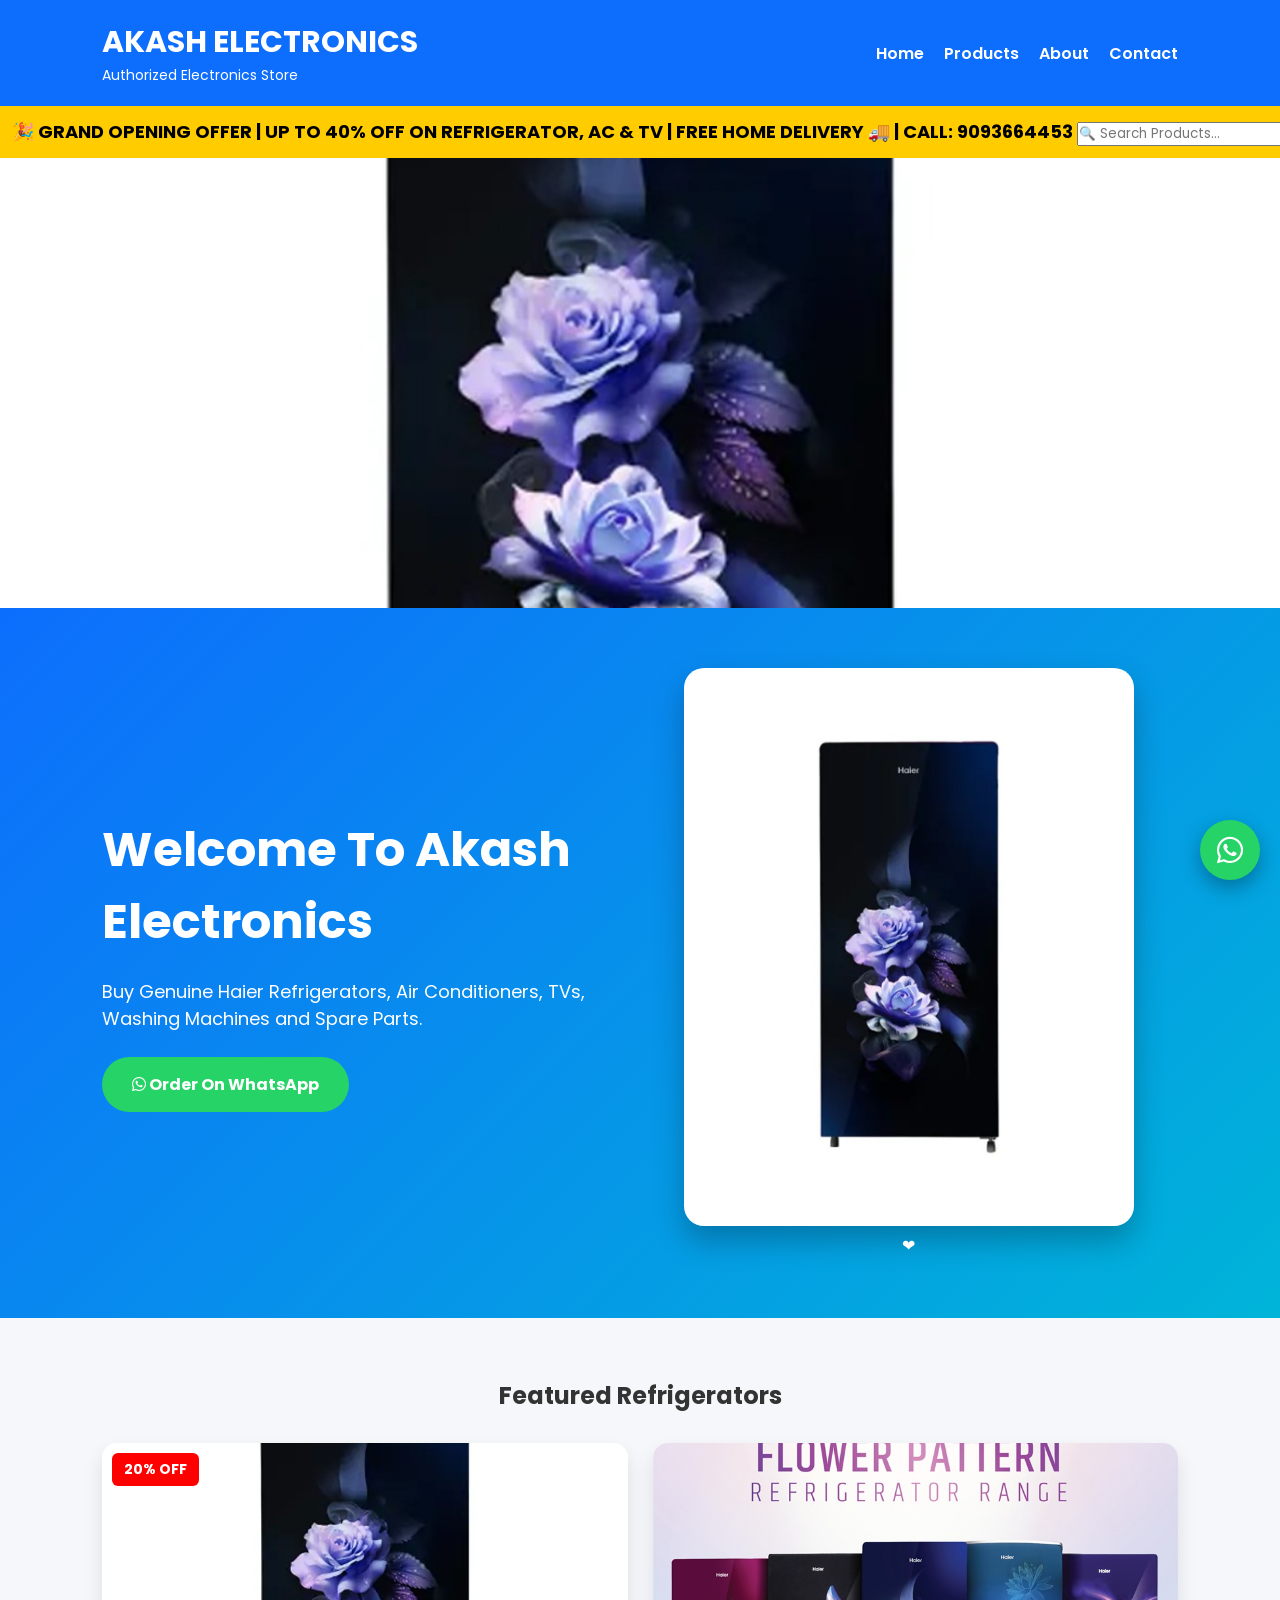
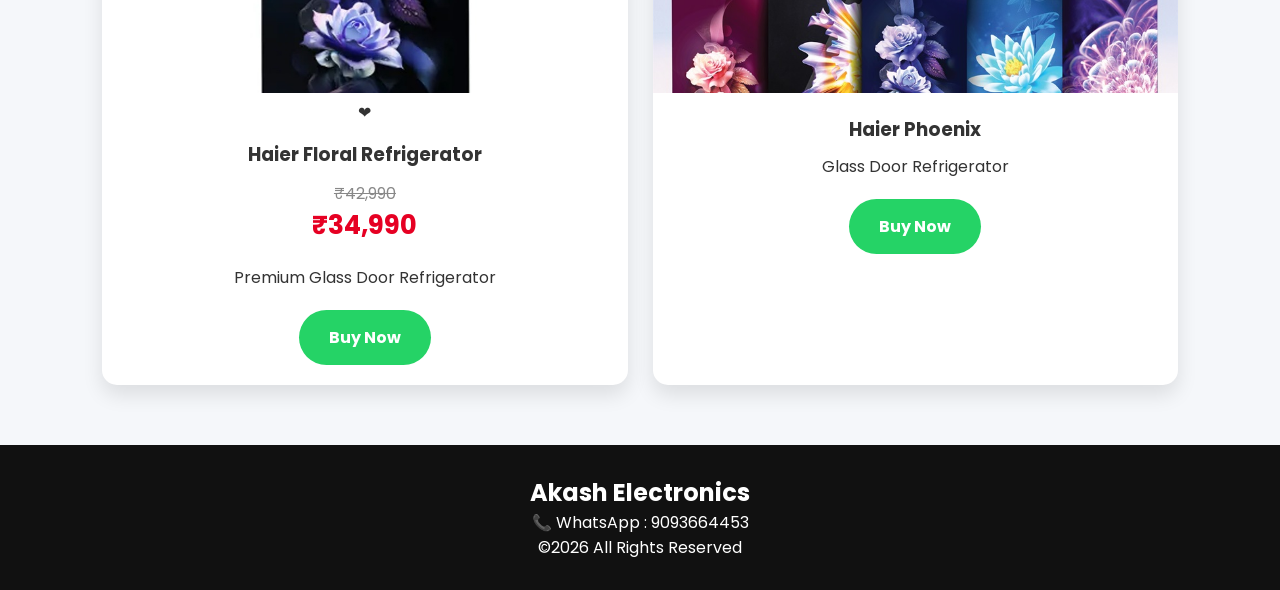
==== index.html @ 22ad62b4 "Update index.html" ====
<!DOCTYPE html>
<html lang="en">
<head>
<meta charset="UTF-8">
<meta name="viewport" content="width=device-width, initial-scale=1.0">
<title>Akash Electronics</title>

<link rel="stylesheet" href="style.css">
<link rel="preconnect" href="https://fonts.googleapis.com">
<link href="https://fonts.googleapis.com/css2?family=Poppins:wght@300;400;600;700&display=swap" rel="stylesheet">
<link rel="stylesheet" href="https://cdnjs.cloudflare.com/ajax/libs/font-awesome/6.7.1/css/all.min.css">
</head>

<body>

<header class="header">

<div class="logo">
<h1>AKASH ELECTRONICS</h1>
<p>Authorized Electronics Store</p>
</div>

<nav class="menu">
<a href="index.html">Home</a>
<a href="products.html">Products</a>
<a href="about.html">About</a>
<a href="contact.html">Contact</a>
</nav>

</header>
<section class="offer-banner">
    <div class="offer-text">
        🎉 GRAND OPENING OFFER | UP TO 40% OFF ON REFRIGERATOR, AC & TV | FREE HOME DELIVERY 🚚 | CALL: 9093664453
    </
<section class="search-box">
<input type="text" id="searchInput" placeholder="🔍 Search Products...">
</section>
<section class="slider">

<img class="slide active" src="60_3_35.jpg">

<img class="slide" src="FI3555_Ref_20_20New_20Lumiere_20HRB700KGU1_1.webp">

<img class="slide" src="Haier-Phoenix-Direct-Cool-Glass-Door-refrigerators.jpg">

<img class="slide" src="Haier-Range-of-Refrigerators-5-Star-DC.jpg">

</section>
<section class="hero">

<div class="hero-left">

<h1>Welcome To Akash Electronics</h1>

<p>
Buy Genuine Haier Refrigerators, Air Conditioners,
TVs, Washing Machines and Spare Parts.
</p>

<a href="https://wa.me/919093664453" class="btn">
<i class="fa-brands fa-whatsapp"></i>
Order On WhatsApp
</a>

</div>

<div class="hero-right">

<img src="60_3_35.jpg" alt="Haier Refrigerator">
<div class="wishlist">❤</div>
</div>

</section>

<section class="products">

<h2>Featured Refrigerators</h2>

<div class="grid">

<div class="product">

<span class="discount">20% OFF</span>

<img src="60_3_35.jpg" alt="Haier Refrigerator">

<div class="wishlist">❤</div>

<h3>Haier Floral Refrigerator</h3>

<p class="price">
<del>₹42,990</del><br>
<span>₹34,990</span>
</p>

<p>Premium Glass Door Refrigerator</p>

<a class="btn" href="https://wa.me/919093664453">
Buy Now
</a>

</div>

<div class="product">
<img src="Haier-Phoenix-Direct-Cool-Glass-Door-refrigerators.jpg">
<h3>Haier Phoenix</h3>
<p>Glass Door Refrigerator</p>
<a class="btn" href="https://wa.me/919093664453">
Buy Now
</a>
</div>

</div>

</section>

<footer>

<h2>Akash Electronics</h2>

<p>📞 WhatsApp : 9093664453</p>

<p>©2026 All Rights Reserved</p>

</footer>

<a href="https://wa.me/919093664453"
class="whatsapp-float"
target="_blank">

<i class="fa-brands fa-whatsapp"></i>

</a>

<script src="script.js"></script>

</body>
</html>
---- style.css ----
*{
    margin:0;
    padding:0;
    box-sizing:border-box;
    font-family:'Poppins',sans-serif;
}

body{
    background:#f5f7fa;
    color:#333;
}

.header{
    background:#0d6efd;
    color:#fff;
    display:flex;
    justify-content:space-between;
    align-items:center;
    padding:20px 8%;
    flex-wrap:wrap;
}

.logo h1{
    font-size:30px;
}

.logo p{
    font-size:14px;
}

.menu{
    display:flex;
    gap:20px;
}

.menu a{
    color:#fff;
    text-decoration:none;
    font-weight:600;
    transition:.3s;
}

.menu a:hover{
    color:#ffd43b;
}

.search-box{
    padding:20px;
    text-align:center;
    background:#fff;
}

.search-box input{
    width:90%;
    max-width:600px;
    padding:15px;
    border:2px solid #0d6efd;
    border-radius:50px;
    font-size:18px;
}

.hero{
    display:flex;
    justify-content:space-between;
    align-items:center;
    padding:60px 8%;
    background:linear-gradient(135deg,#0d6efd,#00b4d8);
    color:#fff;
    flex-wrap:wrap;
}

.hero-left{
    flex:1;
    min-width:300px;
}

.hero-left h1{
    font-size:48px;
    margin-bottom:20px;
}

.hero-left p{
    font-size:18px;
    margin-bottom:25px;
}

.hero-right{
    flex:1;
    text-align:center;
}

.hero-right img{
    width:100%;
    max-width:450px;
    border-radius:20px;
    box-shadow:0 15px 30px rgba(0,0,0,.25);
}

.btn{
    display:inline-block;
    background:#25D366;
    color:white;
    padding:15px 30px;
    border-radius:40px;
    text-decoration:none;
    font-weight:bold;
}

.products{
    padding:60px 8%;
}

.products h2{
    text-align:center;
    margin-bottom:30px;
}

.grid{
    display:grid;
    grid-template-columns:repeat(auto-fit,minmax(260px,1fr));
    gap:25px;
}

.product{
    background:white;
    border-radius:15px;
    overflow:hidden;
    box-shadow:0 10px 20px rgba(0,0,0,.1);
    transition:.3s;
    text-align:center;
}

.product:hover{
    transform:translateY(-8px);
}

.product img{
    width:100%;
    height:250px;
    object-fit:cover;
}

.product h3{
    margin:15px 0 10px;
}

.product p{
    margin-bottom:20px;
}

.product .btn{
    margin-bottom:20px;
}

footer{
    background:#111;
    color:white;
    text-align:center;
    padding:30px;
}

.whatsapp-float{
    position:fixed;
    right:20px;
    bottom:20px;
    width:60px;
    height:60px;
    background:#25D366;
    color:white;
    border-radius:50%;
    display:flex;
    align-items:center;
    justify-content:center;
    font-size:30px;
    text-decoration:none;
    box-shadow:0 8px 20px rgba(0,0,0,.3);
}

.whatsapp-float:hover{
    transform:scale(1.1);
}

@media(max-width:768px){

.header{
    flex-direction:column;
    text-align:center;
}

.menu{
    margin-top:15px;
    flex-wrap:wrap;
    justify-content:center;
}

.hero{
    flex-direction:column;
    text-align:center;
}

.hero-left h1{
    font-size:36px;
}

.hero-right{
    margin-top:30px;
}

}
.slider{
    width:100%;
    height:450px;
    position:relative;
    overflow:hidden;
    background:#eee;
}

.slide{
    position:absolute;
    top:0;
    left:0;
    width:100%;
    height:100%;
    object-fit:cover;
    opacity:0;
    transition:opacity 1s ease-in-out;
}

.slide.active{
    opacity:1;
}
.price{
    font-size:18px;
    margin:10px 0;
}

.price del{
    color:#888;
    font-size:16px;
}

.price span{
    color:#e60023;
    font-size:26px;
    font-weight:bold;
}

.discount{
    position:absolute;
    top:10px;
    left:10px;
    background:red;
    color:white;
    padding:6px 12px;
    border-radius:6px;
    font-size:14px;
    font-weight:bold;
}

.product{
    position:relative;
}
.offer-banner{
    background:#ffcc00;
    color:#000;
    font-weight:bold;
    text-align:center;
    padding:12px;
    font-size:18px;
    white-space:nowrap;
    overflow:hidden;
}

.offer-banner{
    animation:bannerMove 12s linear infinite;
}

@keyframes bannerMove{
    0%{
        transform:translateX(100%);
    }
    100%{
        transform:translateX(-100%);
    }
}
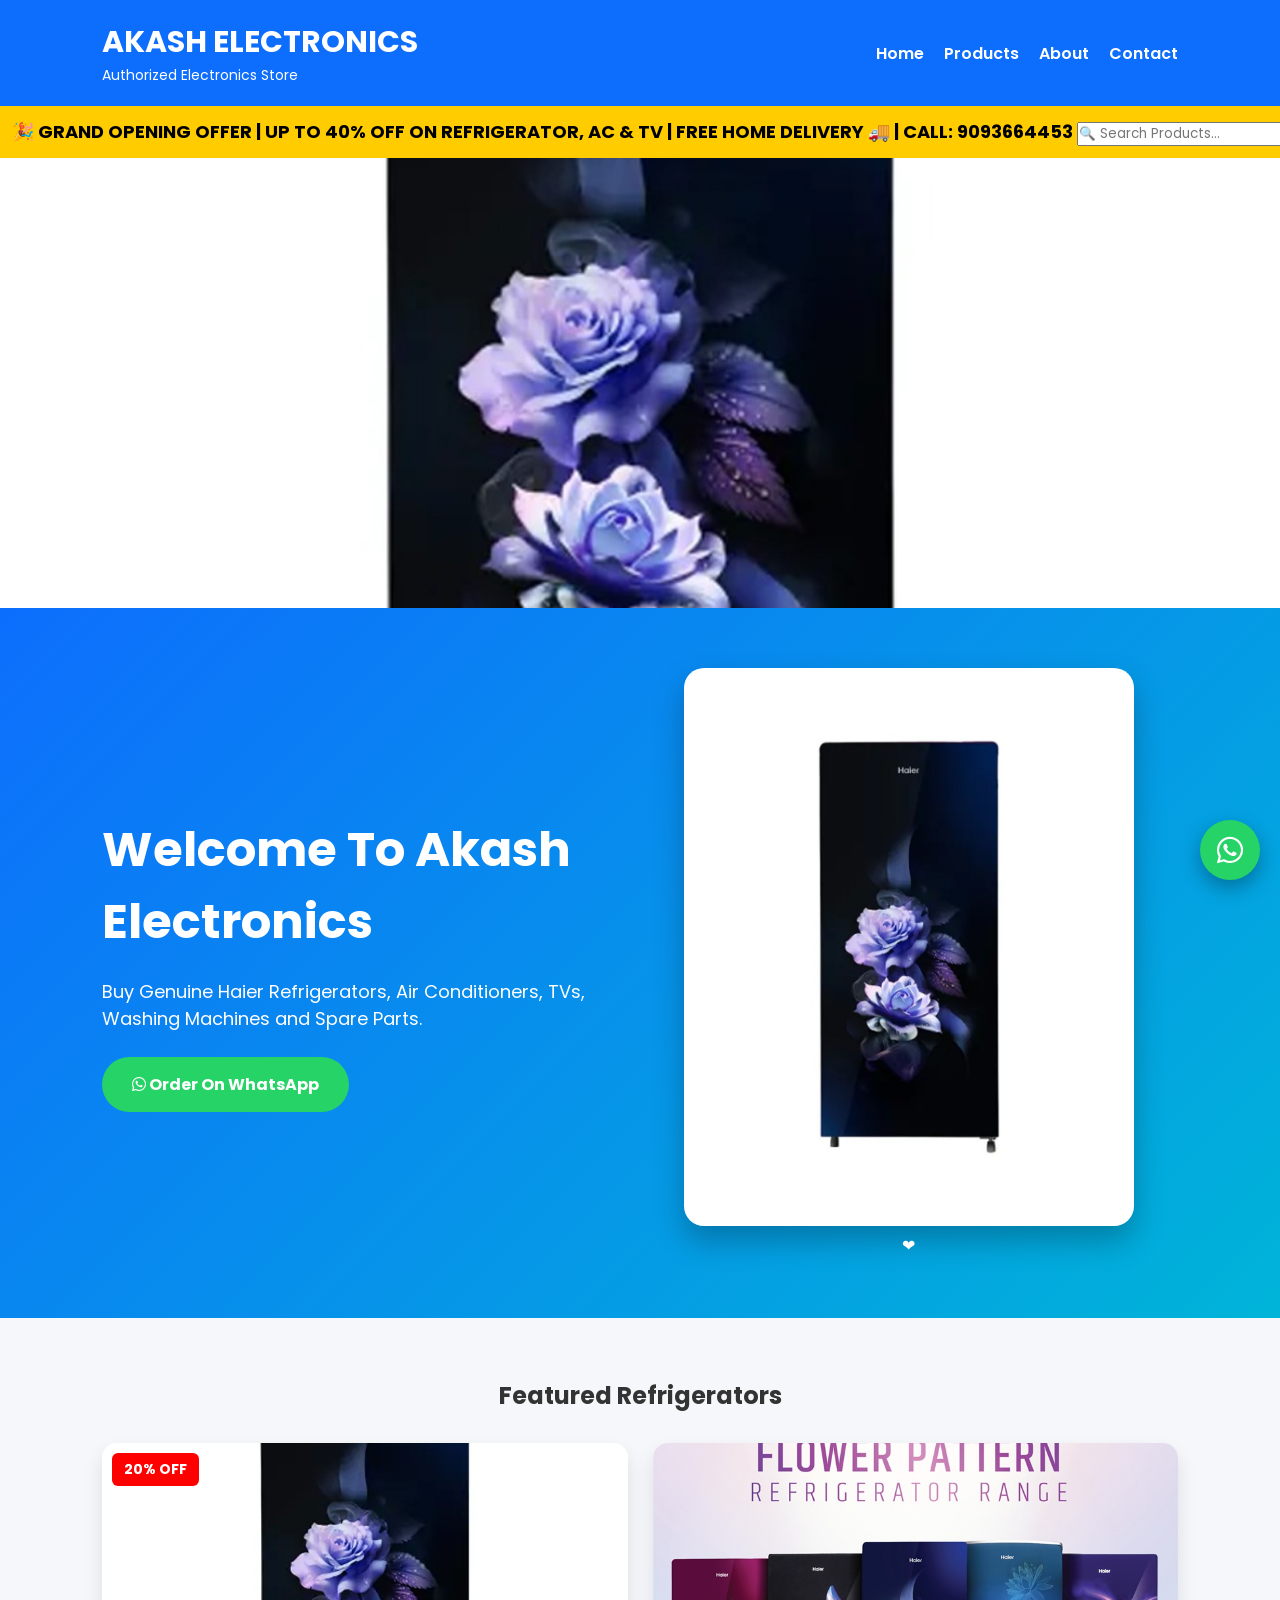
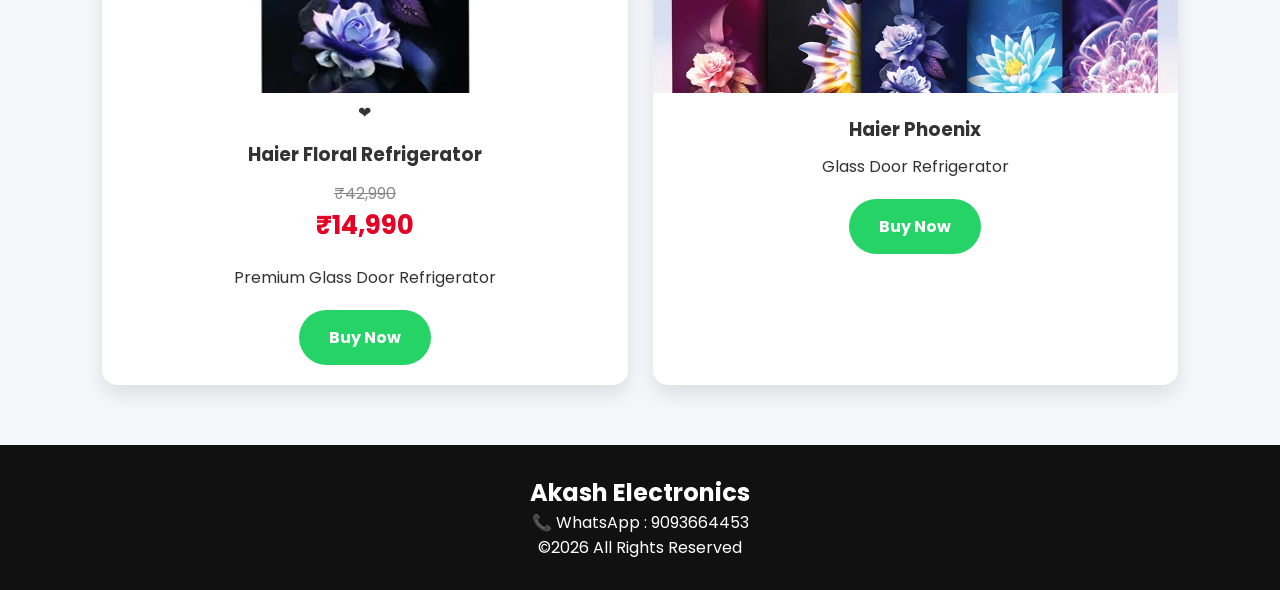
==== commit 0d1afaed: "Update index.html" ====
--- a/index.html
+++ b/index.html
@@ -90,7 +90,7 @@
 
 <p class="price">
 <del>₹42,990</del><br>
-<span>₹34,990</span>
+<span>₹14,990</span>
 </p>
 
 <p>Premium Glass Door Refrigerator</p>
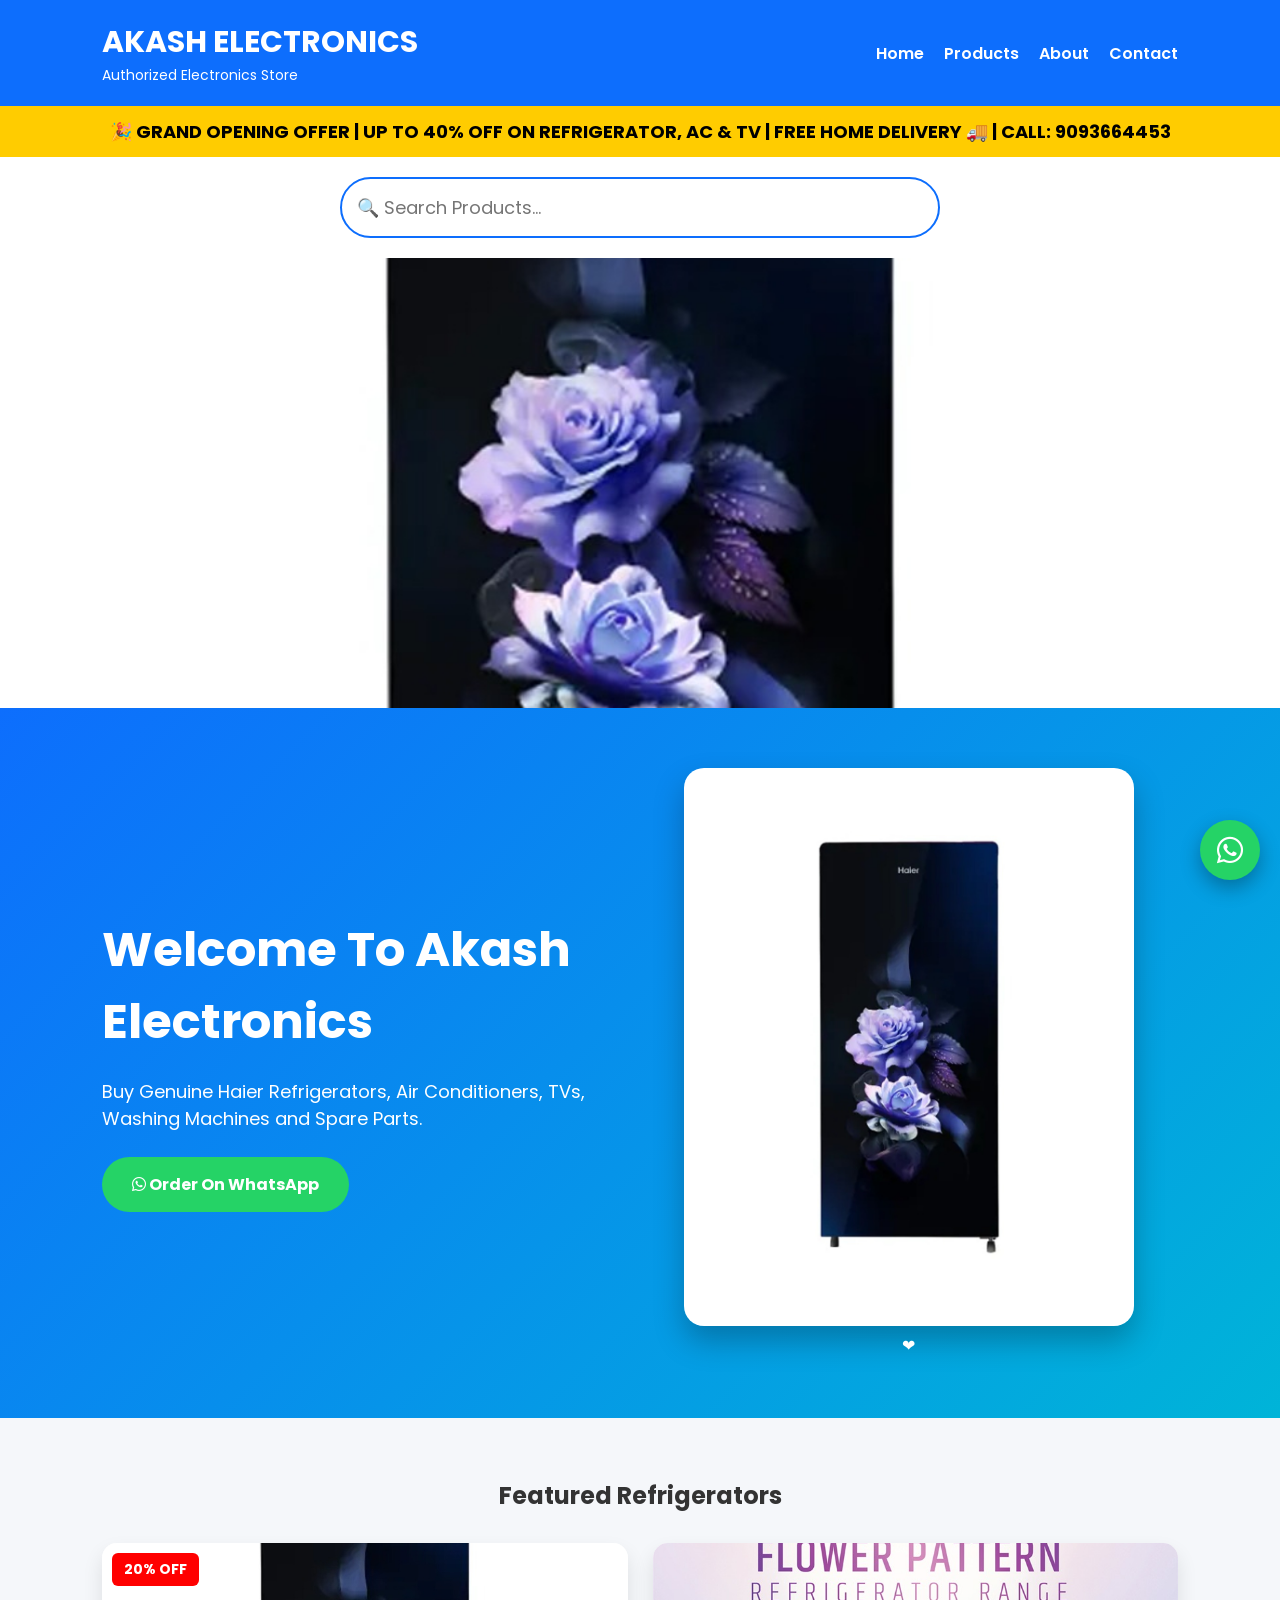
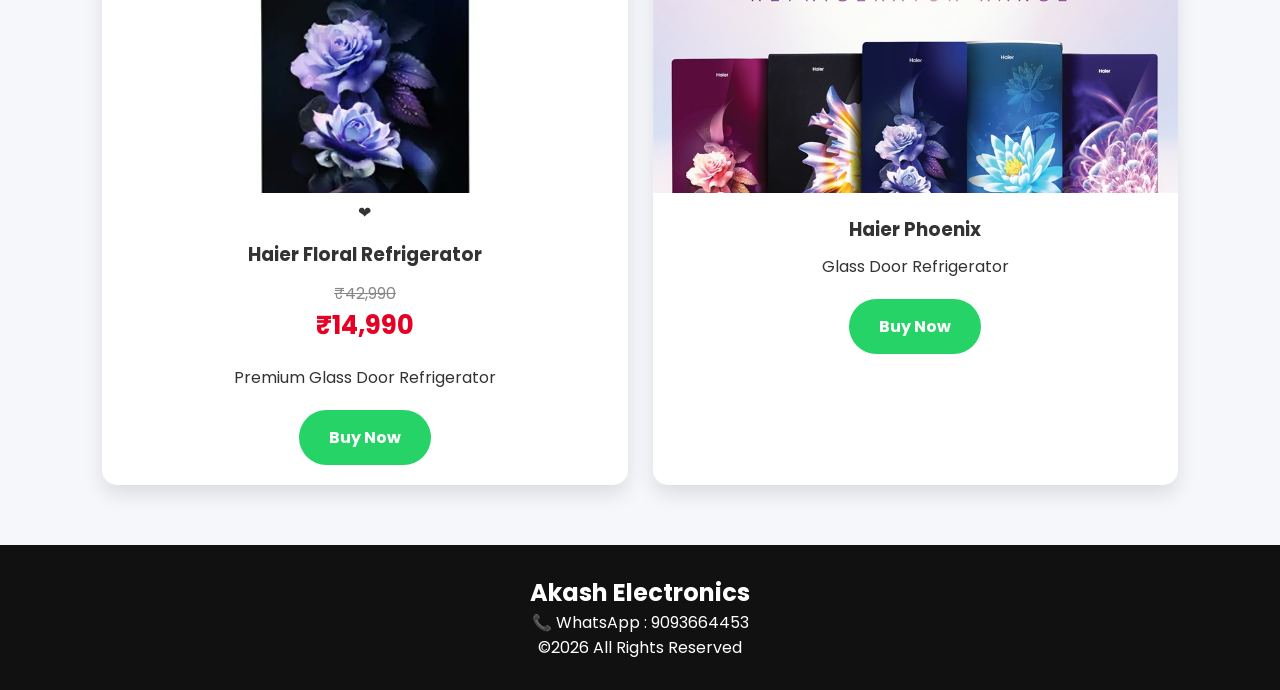
==== commit 6eefbc9a: "Update index.html" ====
--- a/index.html
+++ b/index.html
@@ -28,15 +28,18 @@
 </nav>
 
 </header>
+
 <section class="offer-banner">
     <div class="offer-text">
         🎉 GRAND OPENING OFFER | UP TO 40% OFF ON REFRIGERATOR, AC & TV | FREE HOME DELIVERY 🚚 | CALL: 9093664453
-    </
+    </div>
+</section>
+
 <section class="search-box">
-<input type="text" id="searchInput" placeholder="🔍 Search Products...">
+    <input type="text" id="searchInput" placeholder="🔍 Search Products...">
 </section>
+
 <section class="slider">
-
 <img class="slide active" src="60_3_35.jpg">
 
 <img class="slide" src="FI3555_Ref_20_20New_20Lumiere_20HRB700KGU1_1.webp">
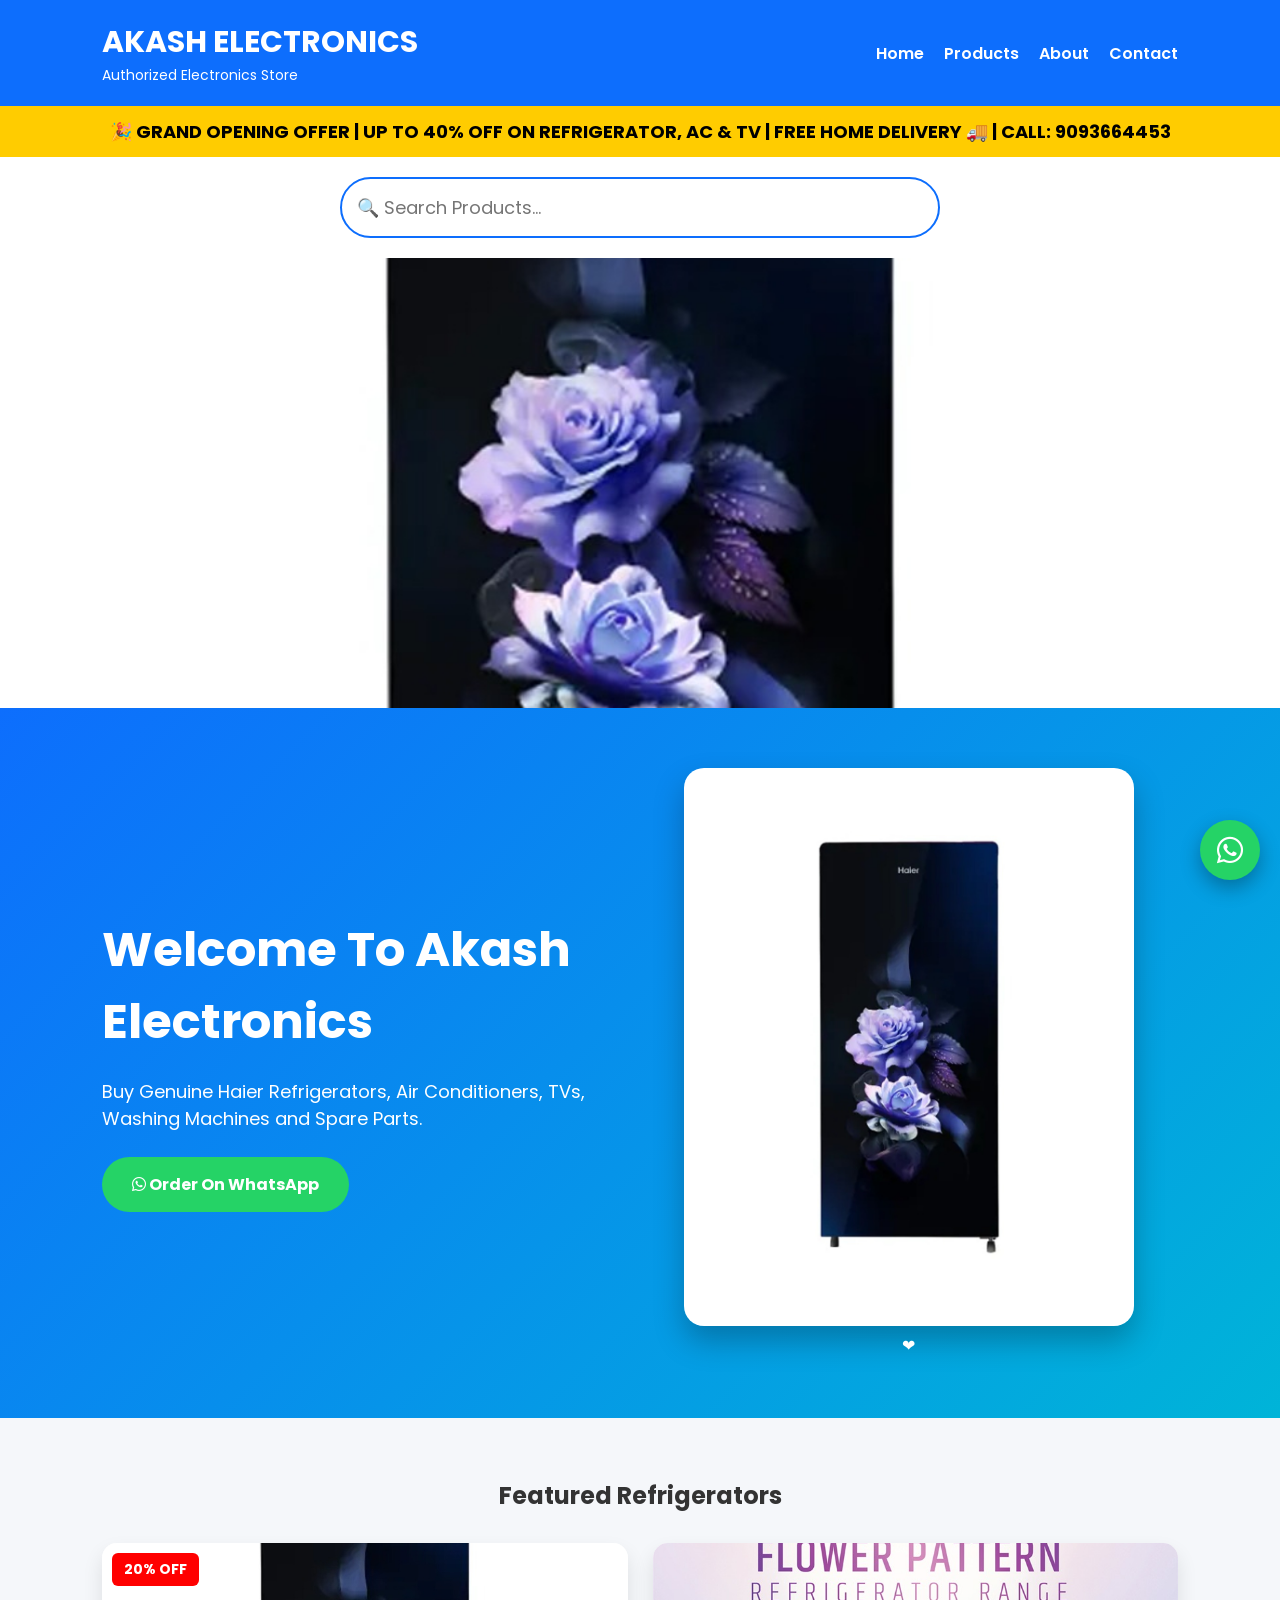
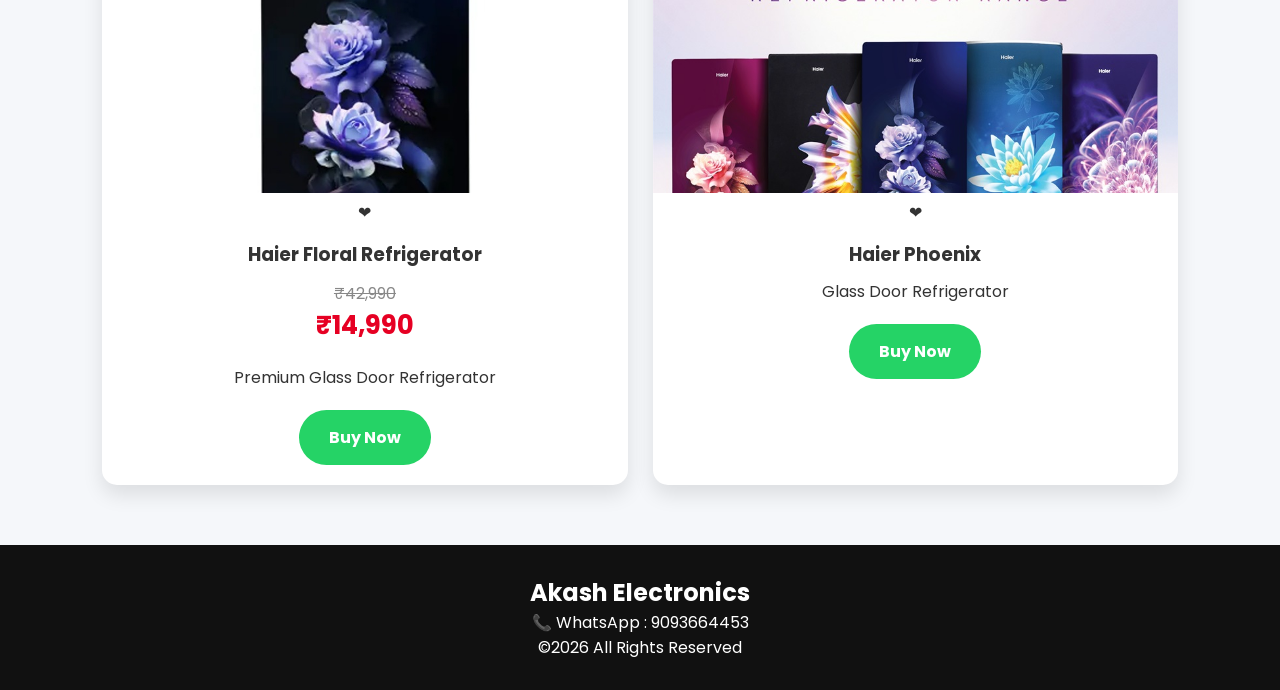
==== commit 387882ac: "Update index.html" ====
--- a/index.html
+++ b/index.html
@@ -106,6 +106,7 @@
 
 <div class="product">
 <img src="Haier-Phoenix-Direct-Cool-Glass-Door-refrigerators.jpg">
+<div class="wishlist">❤</div>
 <h3>Haier Phoenix</h3>
 <p>Glass Door Refrigerator</p>
 <a class="btn" href="https://wa.me/919093664453">
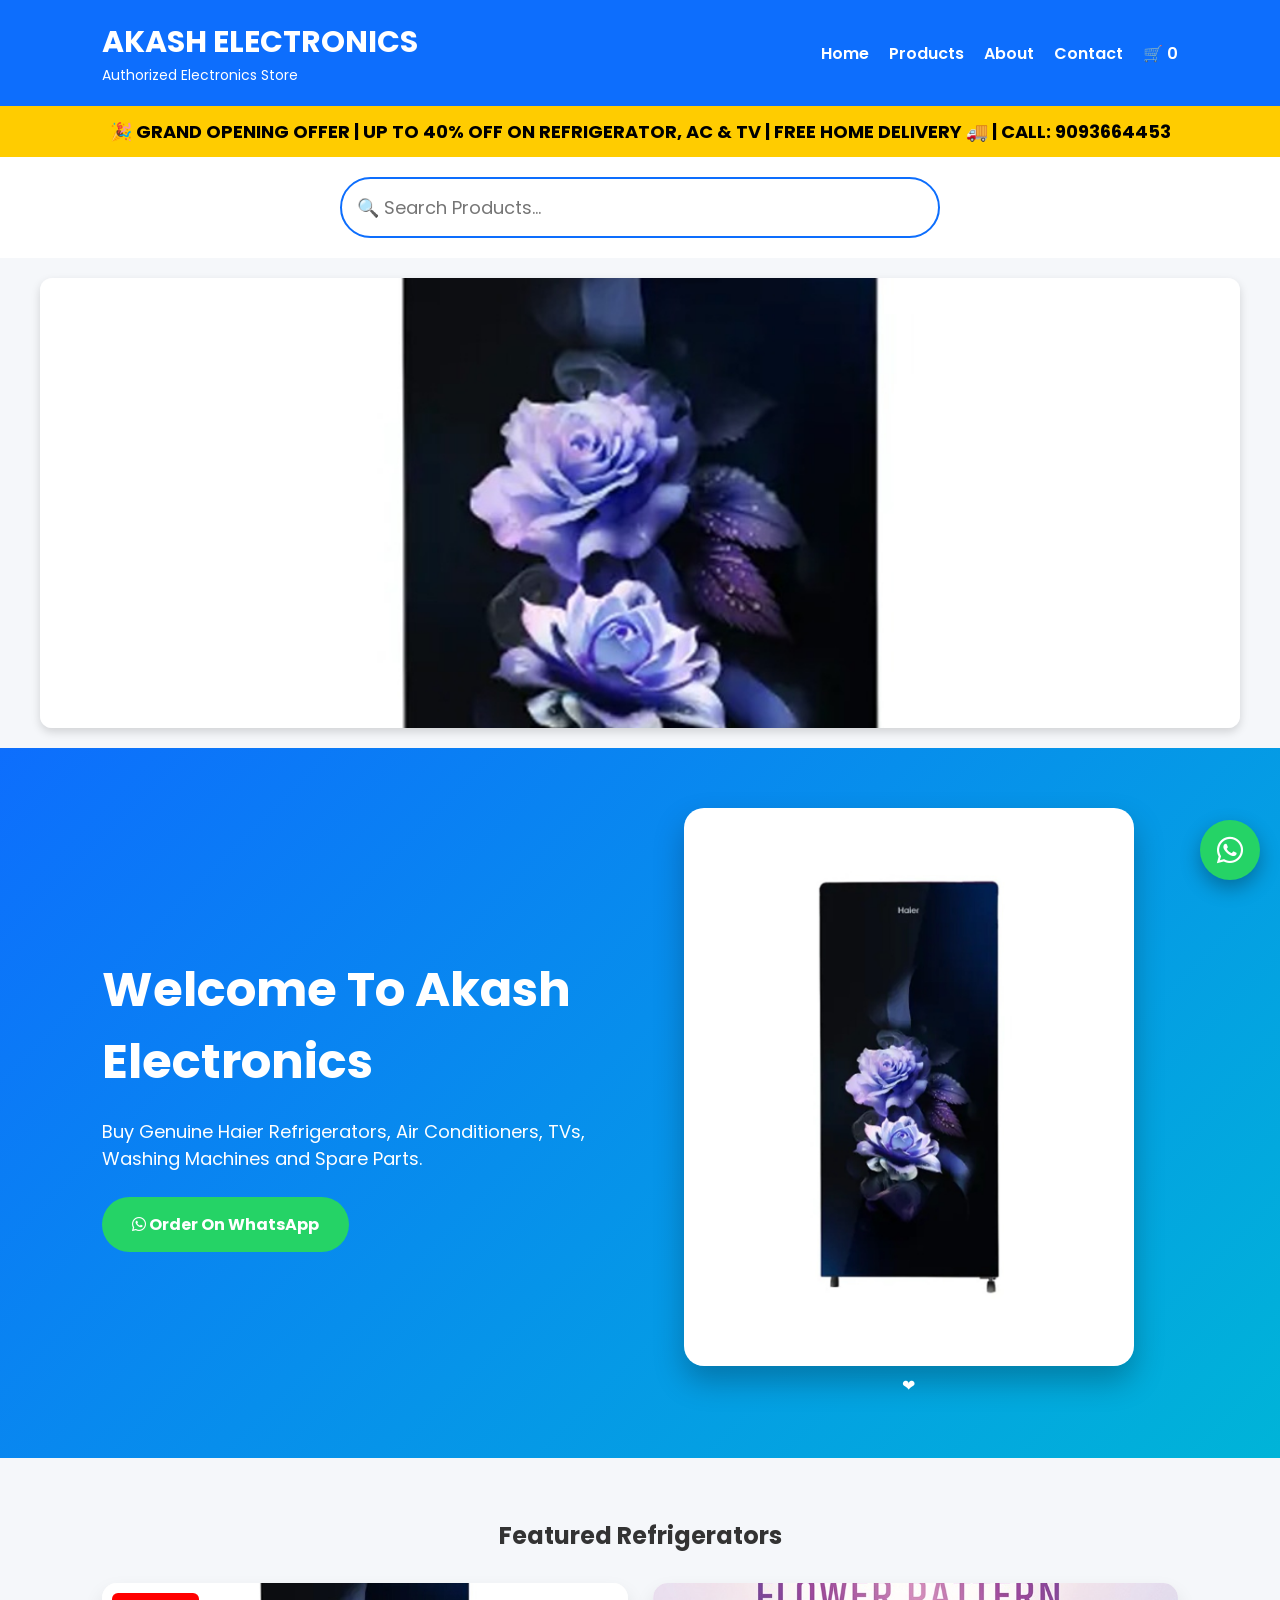
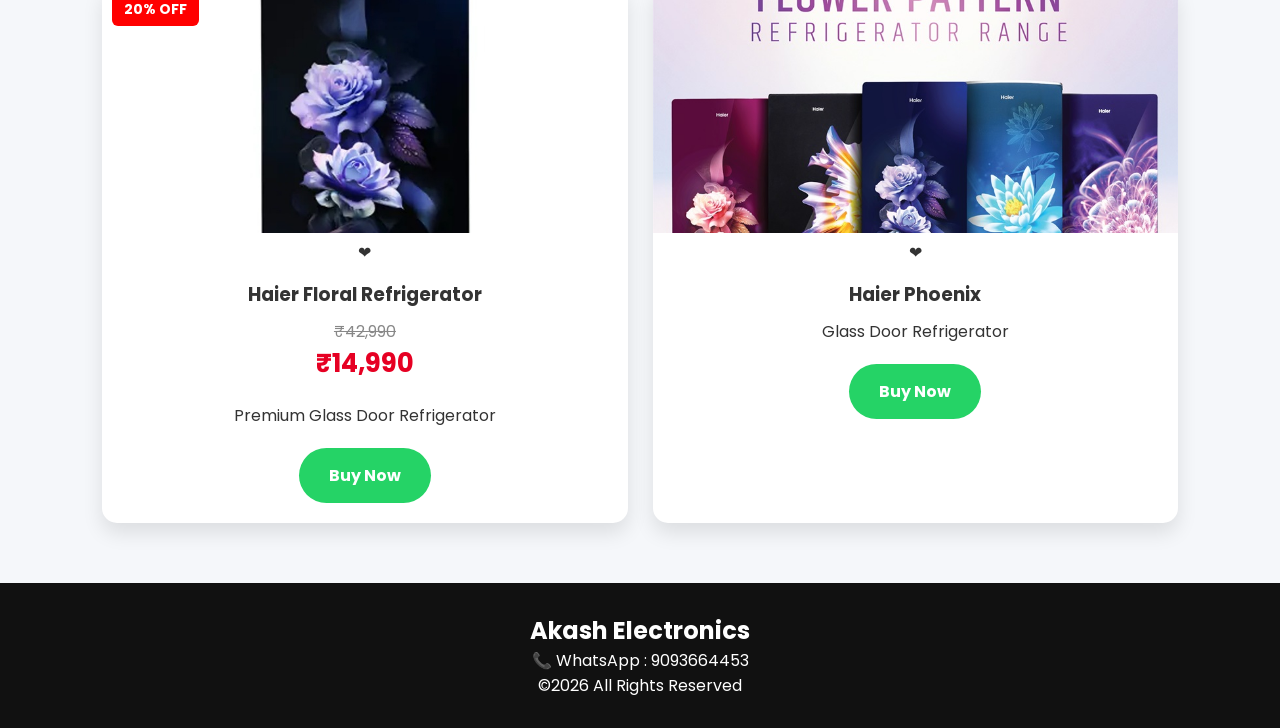
==== commit b3494748: "Update index.html" ====
--- a/index.html
+++ b/index.html
@@ -25,8 +25,12 @@
 <a href="products.html">Products</a>
 <a href="about.html">About</a>
 <a href="contact.html">Contact</a>
+
+<a href="#" class="cart-icon">
+🛒 <span id="cart-count">0</span>
+</a>
+
 </nav>
-
 </header>
 
 <section class="offer-banner">
--- a/style.css
+++ b/style.css
@@ -207,12 +207,16 @@
 }
 
 }
+/* Slider */
 .slider{
-    width:100%;
+    position:relative;
+    width:100%;
+    max-width:1200px;
     height:450px;
-    position:relative;
+    margin:20px auto;
     overflow:hidden;
-    background:#eee;
+    border-radius:12px;
+    box-shadow:0 4px 10px rgba(0,0,0,.15);
 }
 
 .slide{
@@ -230,8 +234,8 @@
     opacity:1;
 }
 .price{
-    font-size:18px;
-    margin:10px 0;
+    font-size:12px;
+    margin:8px 0;
 }
 
 .price del{
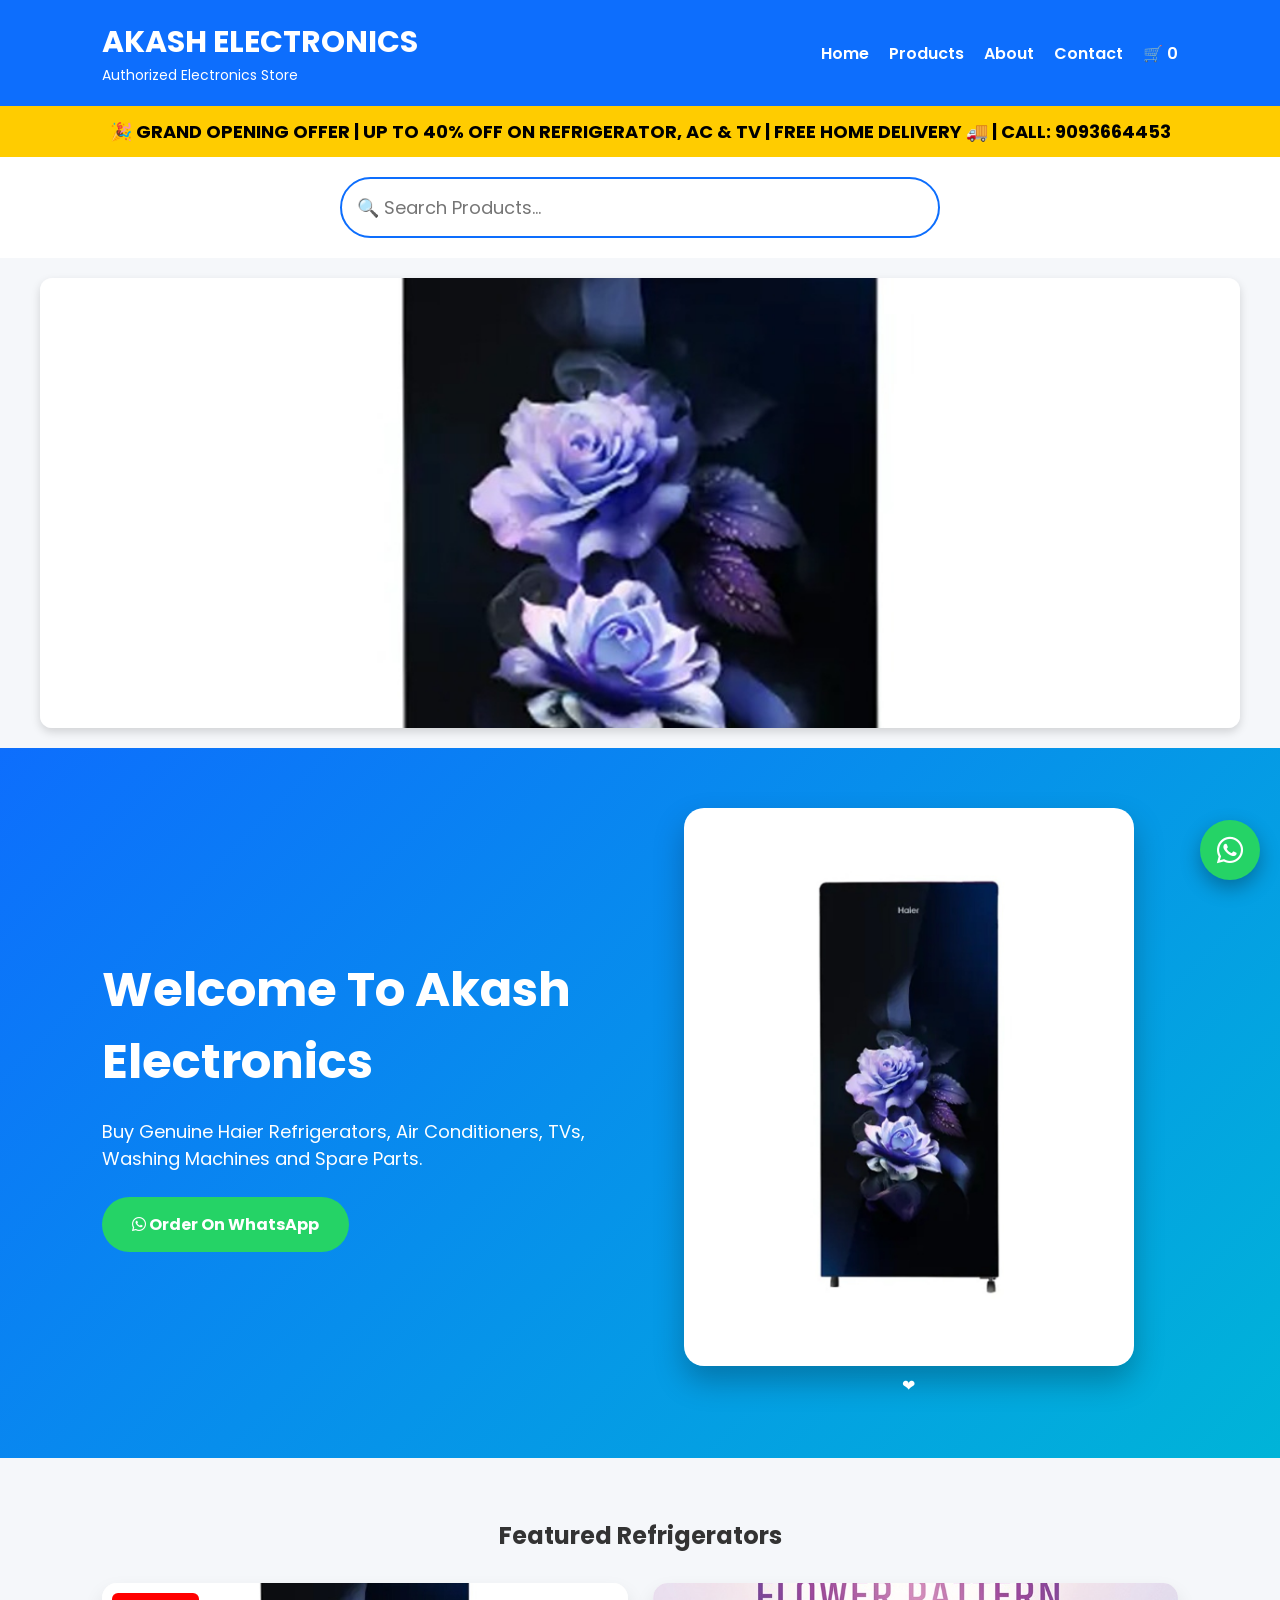
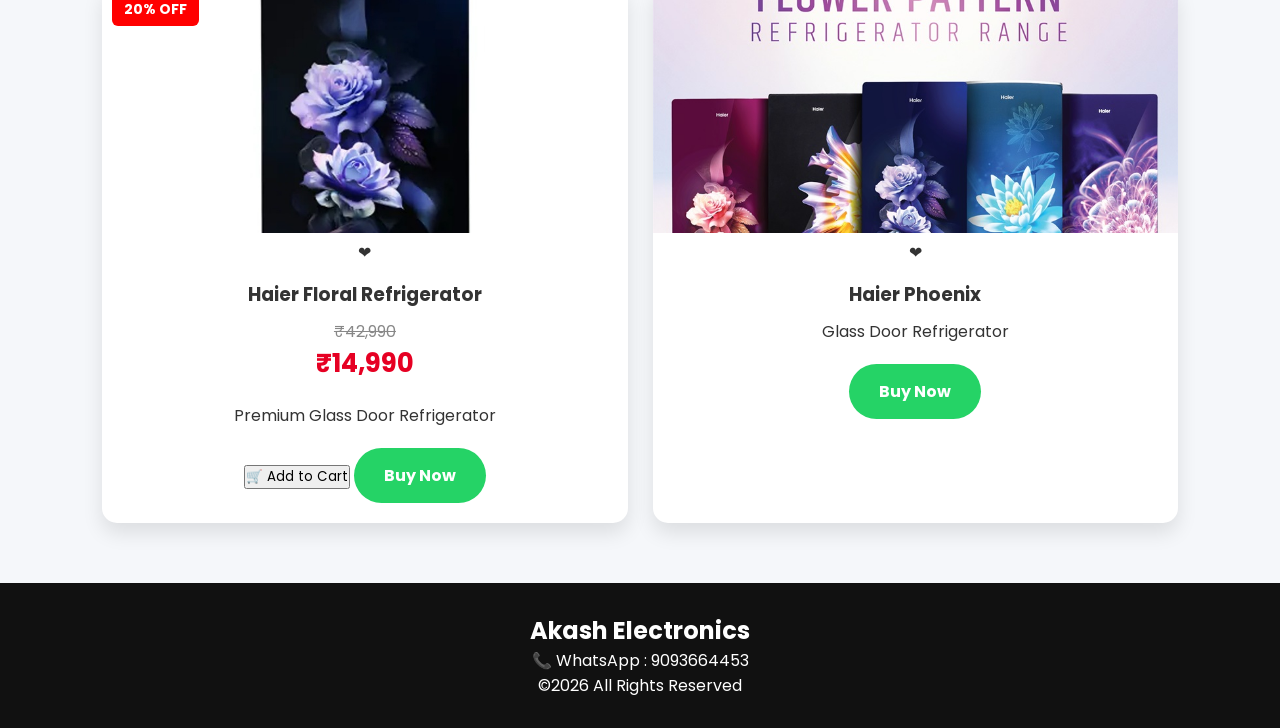
==== commit cc534119: "Update index.html" ====
--- a/index.html
+++ b/index.html
@@ -102,6 +102,10 @@
 
 <p>Premium Glass Door Refrigerator</p>
 
+<button class="cart-btn" onclick="addToCart()">
+🛒 Add to Cart
+</button>
+
 <a class="btn" href="https://wa.me/919093664453">
 Buy Now
 </a>
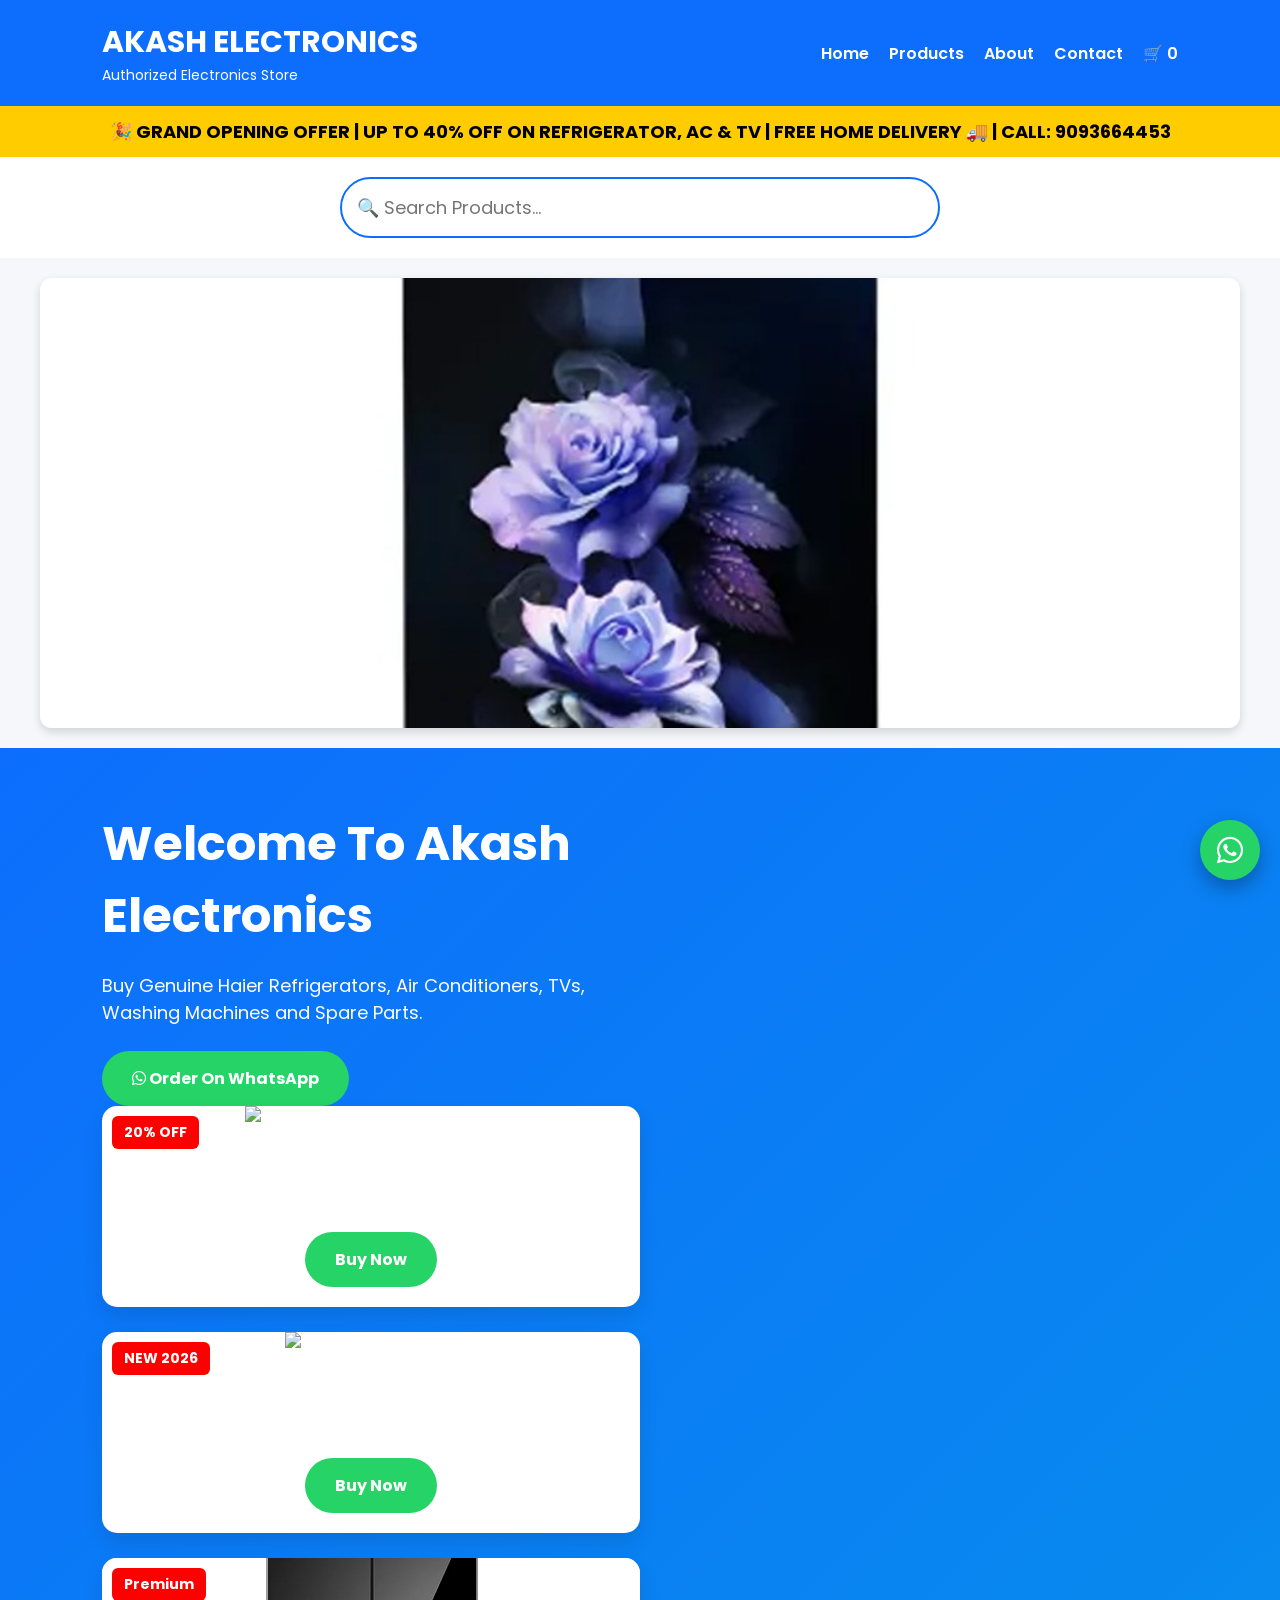
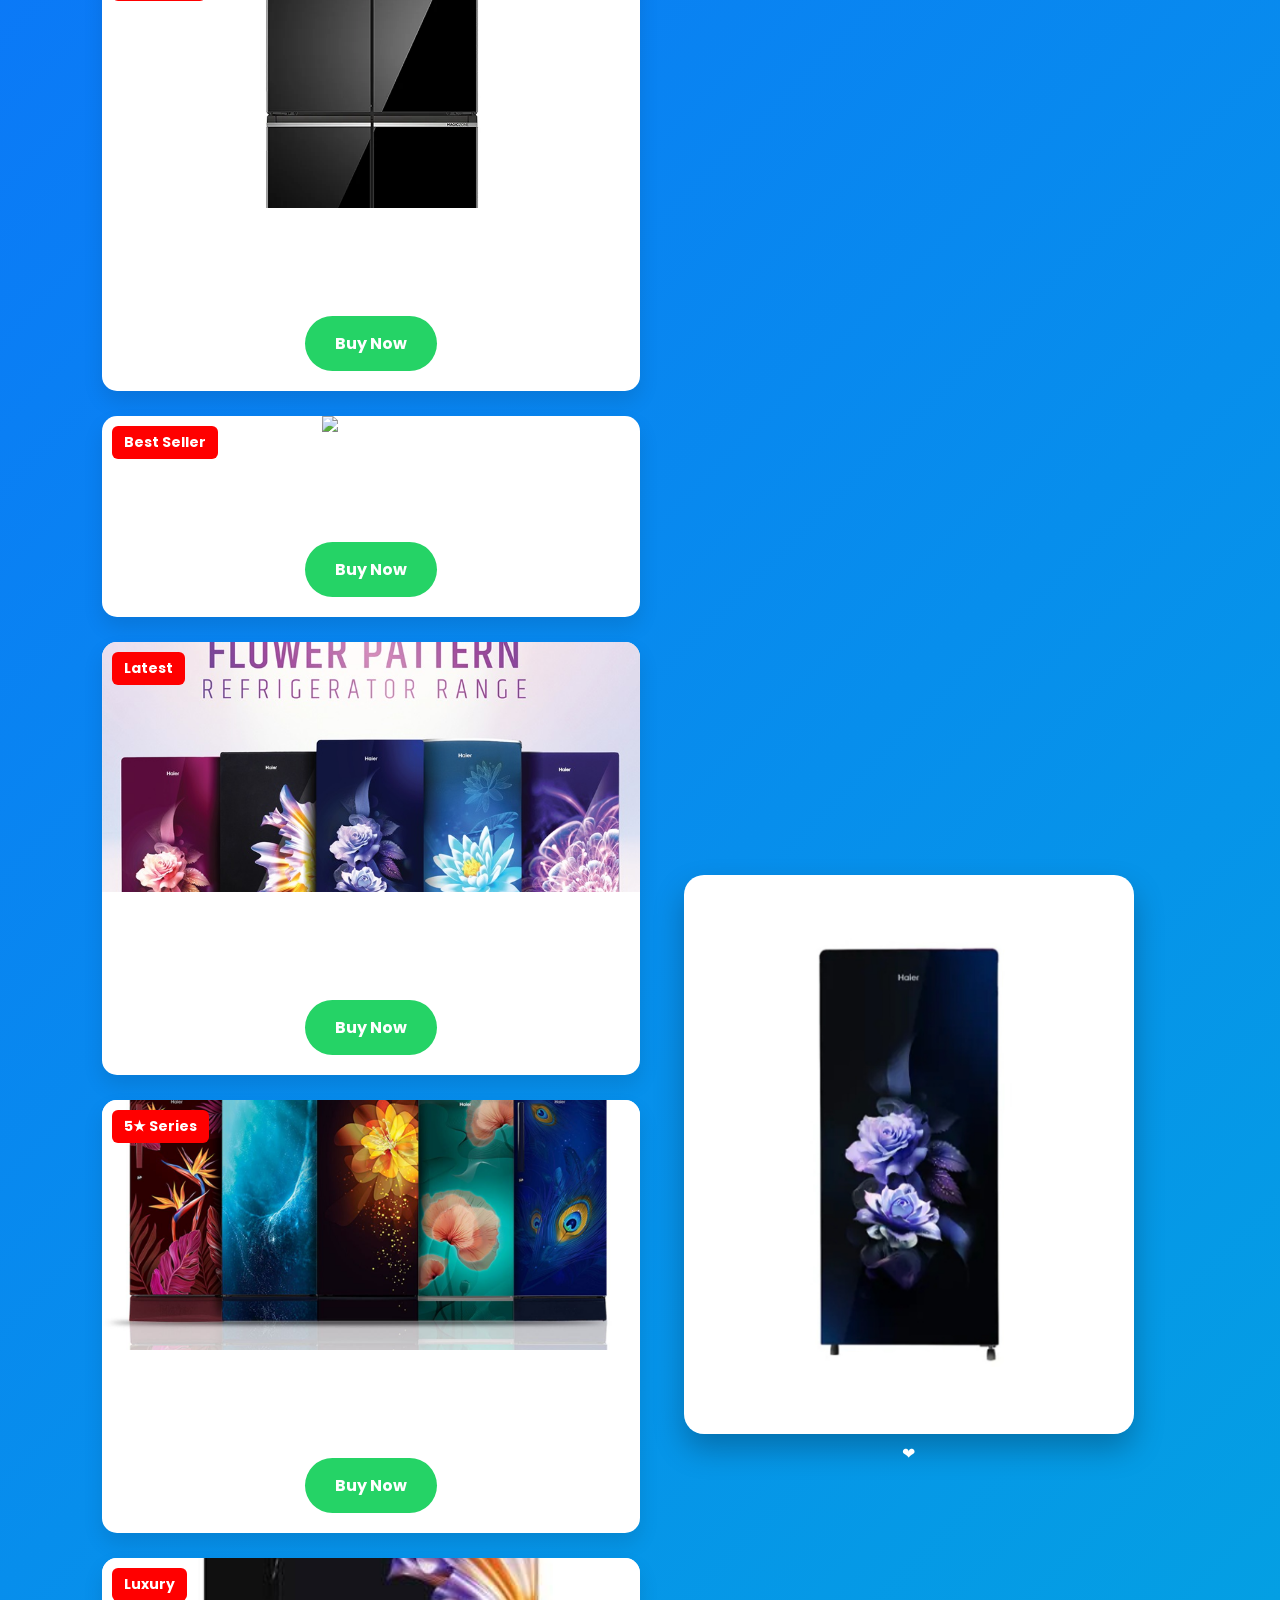
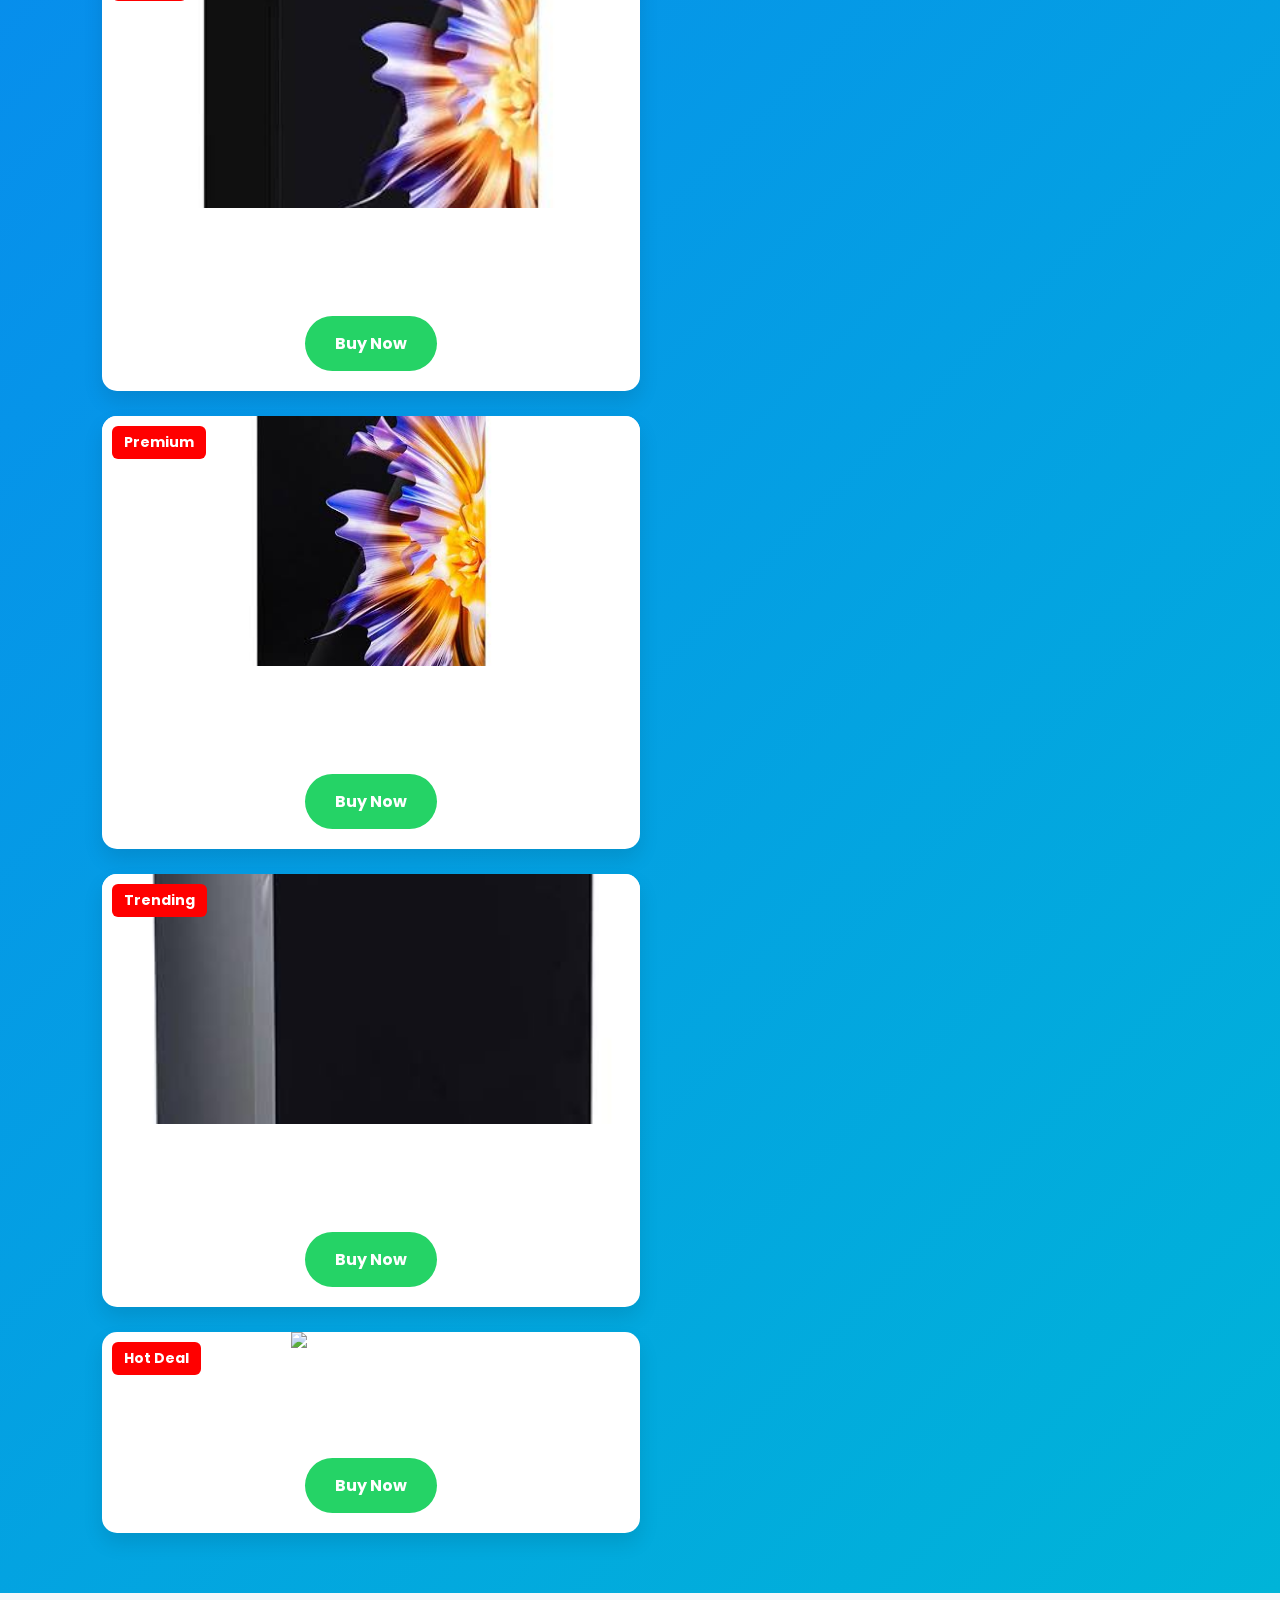
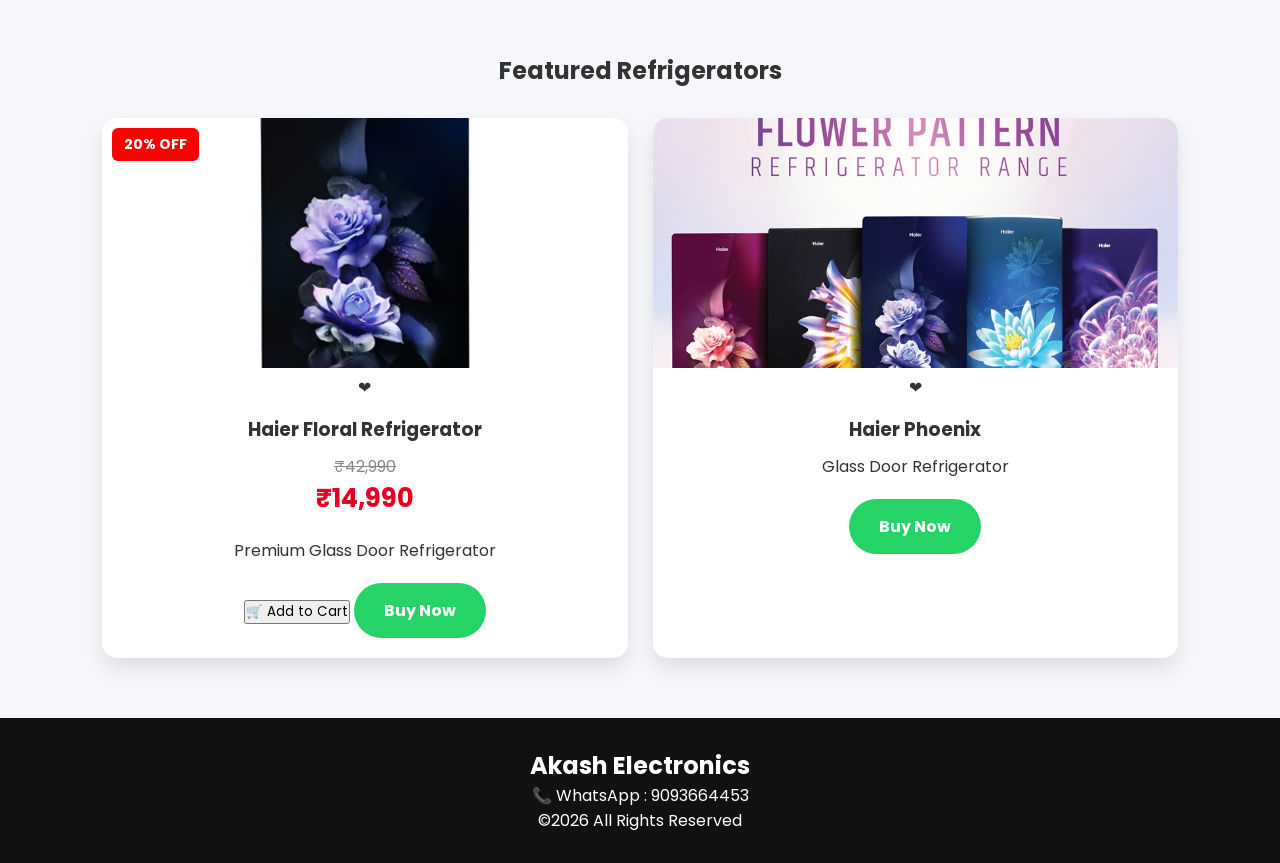
==== commit 0ede8ec3: "Update index.html" ====
--- a/index.html
+++ b/index.html
@@ -68,13 +68,95 @@
 <i class="fa-brands fa-whatsapp"></i>
 Order On WhatsApp
 </a>
-
+<div class="grid">
+
+<div class="product">
+<img src="61QfF88+lRL._SX466_.jpg" alt="Haier Blue Flower Refrigerator">
+<span class="discount">20% OFF</span>
+<h3>Haier Blue Flower Refrigerator</h3>
+<p>2 Toughened Glass Shelves</p>
+<a class="btn" href="https://wa.me/919093664453">Buy Now</a>
+</div>
+
+<div class="product">
+<img src="61re0wN3aoL._SX466_.jpg" alt="Haier Phoenix Series">
+<span class="discount">NEW 2026</span>
+<h3>Haier Phoenix Series</h3>
+<p>Keep it Fresh • Keep it Spacious</p>
+<a class="btn" href="https://wa.me/919093664453">Buy Now</a>
+</div>
+
+<div class="product">
+<img src="FI3555_Ref_20_20New_20Lumiere_20HRB700KGU1_1.webp" alt="Haier Lumiere">
+<span class="discount">Premium</span>
+<h3>Haier Lumiere</h3>
+<p>Side By Side Refrigerator</p>
+<a class="btn" href="https://wa.me/919093664453">Buy Now</a>
+</div>
+
+<div class="product">
+<img src="haier-hrd-2263-1000x1000.webp" alt="Haier Rose">
+<span class="discount">Best Seller</span>
+<h3>Haier Rose Refrigerator</h3>
+<p>Direct Cool Refrigerator</p>
+<a class="btn" href="https://wa.me/919093664453">Buy Now</a>
+</div>
+
+<div class="product">
+<img src="Haier-Phoenix-Direct-Cool-Glass-Door-refrigerators.jpg" alt="Phoenix Collection">
+<span class="discount">Latest</span>
+<h3>Phoenix Collection</h3>
+<p>Glass Door Refrigerator</p>
+<a class="btn" href="https://wa.me/919093664453">Buy Now</a>
+</div>
+
+<div class="product">
+<img src="Haier-Range-of-Refrigerators-5-Star-DC.jpg" alt="5 Star Collection">
+<span class="discount">5★ Series</span>
+<h3>5 Star Refrigerator Range</h3>
+<p>Energy Saving Collection</p>
+<a class="btn" href="https://wa.me/919093664453">Buy Now</a>
+</div>
+
+<div class="product">
+<img src="images (1).jpg" alt="Black Flower">
+<span class="discount">Luxury</span>
+<h3>Black Flower Refrigerator</h3>
+<p>Premium Glass Finish</p>
+<a class="btn" href="https://wa.me/919093664453">Buy Now</a>
+</div>
+
+<div class="product">
+<img src="images (2).jpg" alt="Black Floral">
+<span class="discount">Premium</span>
+<h3>Black Floral Refrigerator</h3>
+<p>Elegant Design</p>
+<a class="btn" href="https://wa.me/919093664453">Buy Now</a>
+</div>
+
+<div class="product">
+<img src="images.jpg" alt="Floral Refrigerator">
+<span class="discount">Trending</span>
+<h3>Modern Floral Refrigerator</h3>
+<p>Elegant Glass Door Design</p>
+<a class="btn" href="https://wa.me/919093664453">Buy Now</a>
+</div>
+
+<div class="product">
+<img src="screenshot-2023-06-17-13-28-53-500x500.webp" alt="Black Refrigerator">
+<span class="discount">Hot Deal</span>
+<h3>Haier Black Refrigerator</h3>
+<p>Stylish Direct Cool Model</p>
+<a class="btn" href="https://wa.me/919093664453">Buy Now</a>
+</div>
+
+</div>
 </div>
 
 <div class="hero-right">
 
 <img src="60_3_35.jpg" alt="Haier Refrigerator">
-<div class="wishlist">❤</div>
+<div class="wishlist" onclick="toggleWishlist(this)">❤</div>
 </div>
 
 </section>
@@ -91,7 +173,7 @@
 
 <img src="60_3_35.jpg" alt="Haier Refrigerator">
 
-<div class="wishlist">❤</div>
+<div class="wishlist" onclick="toggleWishlist(this)">❤</div>
 
 <h3>Haier Floral Refrigerator</h3>
 
@@ -114,7 +196,7 @@
 
 <div class="product">
 <img src="Haier-Phoenix-Direct-Cool-Glass-Door-refrigerators.jpg">
-<div class="wishlist">❤</div>
+<div class="wishlist" onclick="toggleWishlist(this)">❤</div>
 <h3>Haier Phoenix</h3>
 <p>Glass Door Refrigerator</p>
 <a class="btn" href="https://wa.me/919093664453">
--- a/style.css
+++ b/style.css
@@ -287,3 +287,7 @@
         transform:translateX(-100%);
     }
 }
+.wishlist.active{
+    background:red;
+    color:white;
+}
